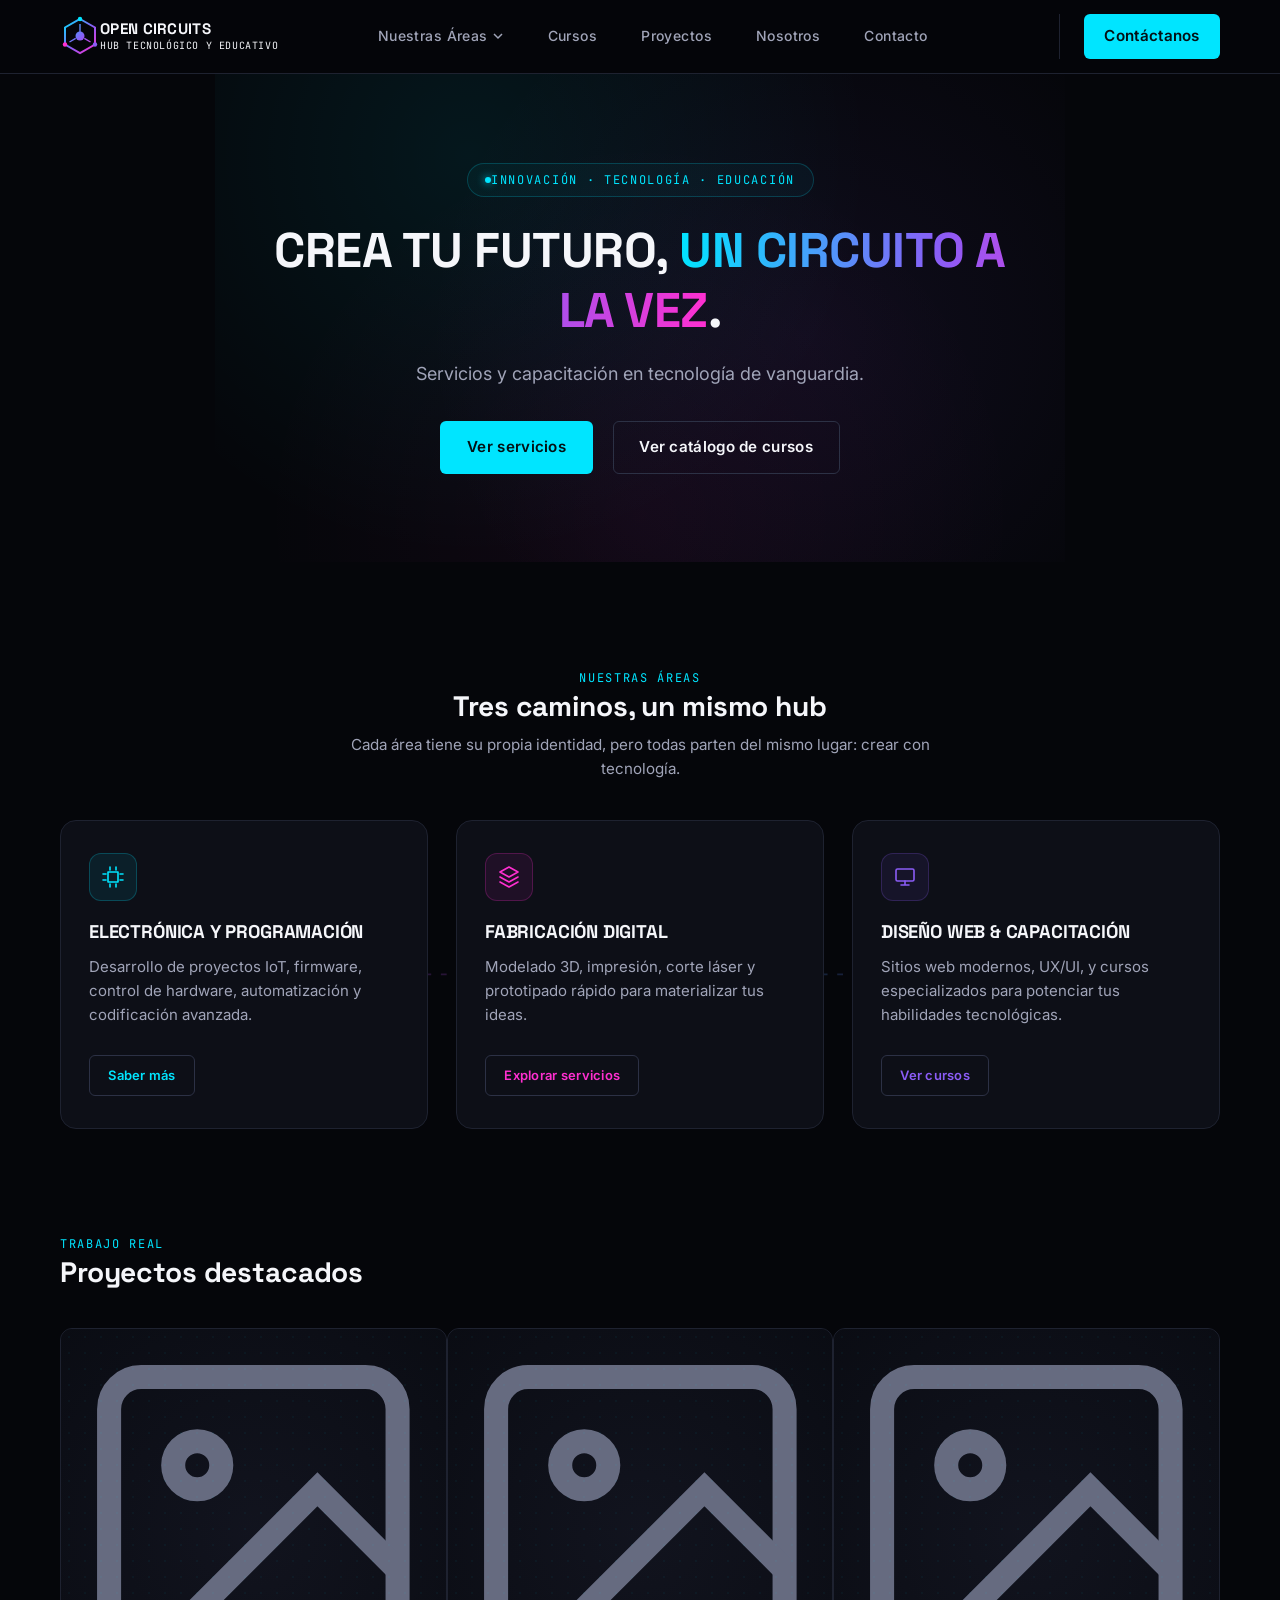
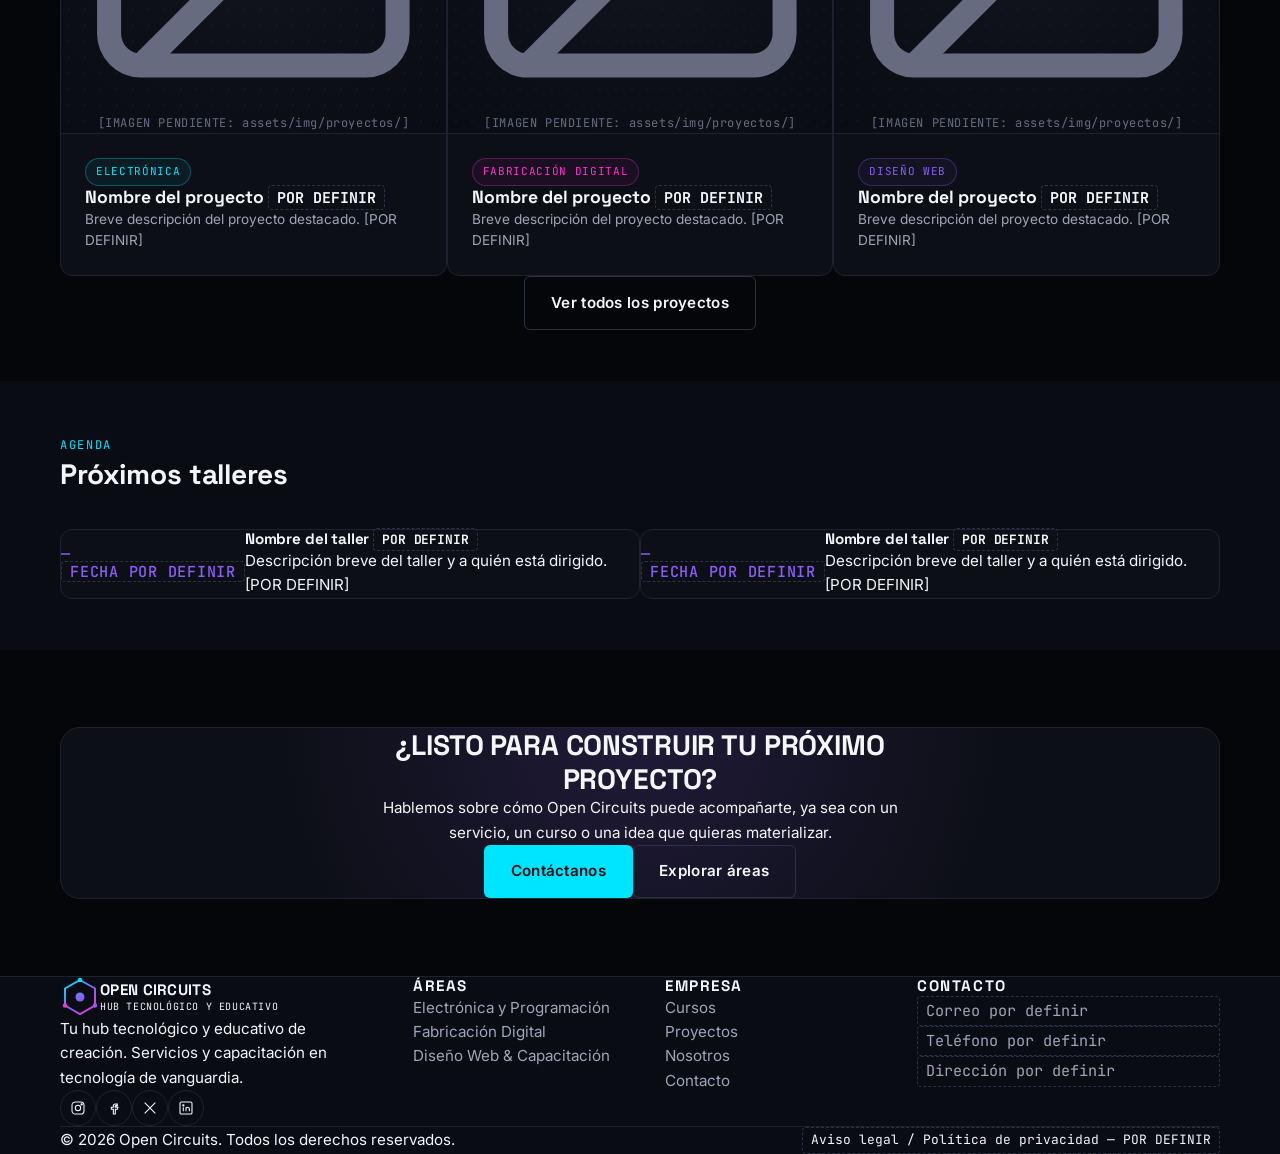
==== index.html @ 87ac29ab "Add files via upload" ====
<!DOCTYPE html>
<html lang="es">
<head>
<meta charset="UTF-8">
<meta name="viewport" content="width=device-width, initial-scale=1.0">
<title>Open Circuits — Tu hub tecnológico y educativo de creación</title>
<meta name="description" content="Open Circuits es un hub tecnológico y educativo especializado en electrónica y programación, fabricación digital, y diseño web y capacitación. Crea tu futuro, un circuito a la vez.">
<meta name="theme-color" content="#05060A">
<script>document.documentElement.classList.add('js');</script>

<!-- Open Graph -->
<meta property="og:type" content="website">
<meta property="og:title" content="Open Circuits — Tu hub tecnológico y educativo de creación">
<meta property="og:description" content="Servicios y capacitación en tecnología de vanguardia: electrónica, fabricación digital y diseño web.">
<meta property="og:image" content="[POR DEFINIR: URL de imagen social 1200x630]">
<meta property="og:locale" content="es_ES">

<link rel="icon" href="assets/img/logo/favicon.svg" type="image/svg+xml">
<link rel="canonical" href="[POR DEFINIR: URL canónica del sitio]">

<link rel="preconnect" href="https://fonts.googleapis.com">
<link rel="preconnect" href="https://fonts.gstatic.com" crossorigin>
<link href="https://fonts.googleapis.com/css2?family=Inter:wght@400;500;600;700&family=JetBrains+Mono:wght@400;500;600&family=Space+Grotesk:wght@500;600;700&display=swap" rel="stylesheet">

<link rel="stylesheet" href="assets/css/base.css">
<link rel="stylesheet" href="assets/css/layout.css">
<link rel="stylesheet" href="assets/css/components.css">
<link rel="stylesheet" href="assets/css/utilities.css">

<script type="application/ld+json">
{
  "@context": "https://schema.org",
  "@type": "EducationalOrganization",
  "name": "Open Circuits",
  "description": "Tu hub tecnológico y educativo de creación.",
  "url": "[POR DEFINIR]"
}
</script>
</head>
<body>

<a href="#main" class="skip-link">Saltar al contenido principal</a>

<!-- ============ HEADER ============ -->
<header class="site-header">
  <div class="container">
    <a href="index.html" class="brand" aria-label="Open Circuits — inicio">
      <svg class="brand-mark" viewBox="0 0 40 40" fill="none" xmlns="http://www.w3.org/2000/svg" aria-hidden="true">
        <defs>
          <linearGradient id="logo-grad" x1="4" y1="4" x2="36" y2="36" gradientUnits="userSpaceOnUse">
            <stop offset="0%" stop-color="#00E5FF"/>
            <stop offset="55%" stop-color="#8B5CF6"/>
            <stop offset="100%" stop-color="#FF2FD0"/>
          </linearGradient>
        </defs>
        <path d="M20 3 L35 11.5 V28.5 L20 37 L5 28.5 V11.5 Z" stroke="url(#logo-grad)" stroke-width="2" fill="none"/>
        <circle cx="20" cy="20" r="4.5" fill="url(#logo-grad)"/>
        <circle cx="20" cy="3" r="2.2" fill="#00E5FF"/>
        <circle cx="35" cy="28.5" r="2.2" fill="#8B5CF6"/>
        <circle cx="5" cy="28.5" r="2.2" fill="#FF2FD0"/>
        <path d="M20 8V16M24.3 22.3L30.5 26M15.7 22.3L9.5 26" stroke="url(#logo-grad)" stroke-width="1.4"/>
      </svg>
      <span class="brand-text">
        <span class="brand-name">OPEN CIRCUITS</span>
        <span class="brand-tagline">Hub tecnológico y educativo</span>
      </span>
    </a>

    <nav class="nav-primary" aria-label="Navegación principal">
      <button class="nav-toggle" aria-expanded="false" aria-controls="nav-links" aria-label="Abrir menú de navegación">
        <span></span>
      </button>

      <ul class="nav-links" id="nav-links">
        <li class="nav-item--dropdown">
          <a href="areas/index.html" class="dropdown-toggle" aria-haspopup="true" aria-expanded="false">
            Nuestras Áreas
            <svg viewBox="0 0 12 12" fill="none" aria-hidden="true"><path d="M2 4l4 4 4-4" stroke="currentColor" stroke-width="1.5"/></svg>
          </a>
          <ul class="dropdown-menu" role="menu">
            <li role="none"><a role="menuitem" href="areas/electronica-programacion.html"><span class="dropdown-dot dropdown-dot--cyan"></span>Electrónica y Programación</a></li>
            <li role="none"><a role="menuitem" href="areas/fabricacion-digital.html"><span class="dropdown-dot dropdown-dot--magenta"></span>Fabricación Digital</a></li>
            <li role="none"><a role="menuitem" href="areas/diseno-web-capacitacion.html"><span class="dropdown-dot dropdown-dot--violet"></span>Diseño Web &amp; Capacitación</a></li>
          </ul>
        </li>
        <li><a href="cursos/index.html">Cursos</a></li>
        <li><a href="proyectos/index.html">Proyectos</a></li>
        <li><a href="nosotros/index.html">Nosotros</a></li>
        <li><a href="contacto/index.html">Contacto</a></li>
      </ul>
    </nav>

    <div class="header-actions">
      <a href="contacto/index.html" class="btn btn--primary btn--sm">Contáctanos</a>
    </div>
  </div>
</header>

<main id="main">

  <!-- ============ HERO ============ -->
  <section class="hero">
    <div class="container">
      <div class="hero-inner">
        <span class="hero-eyebrow"><span class="pulse-dot"></span>Innovación · Tecnología · Educación</span>
        <h1>Crea tu futuro, <span class="accent-gradient">un circuito a la vez</span>.</h1>
        <p class="hero-sub">Servicios y capacitación en tecnología de vanguardia.</p>
        <div class="hero-actions">
          <a href="areas/index.html" class="btn btn--primary">Ver servicios</a>
          <a href="cursos/index.html" class="btn btn--outline">Ver catálogo de cursos</a>
        </div>
      </div>
    </div>
  </section>

  <!-- ============ NUESTRAS ÁREAS ============ -->
  <section class="section section--tight" id="areas" aria-labelledby="areas-heading">
    <div class="container">
      <div class="section-head text-center" style="margin-inline:auto;">
        <span class="eyebrow">Nuestras áreas</span>
        <h2 id="areas-heading">Tres caminos, un mismo hub</h2>
        <p style="margin-inline:auto;">Cada área tiene su propia identidad, pero todas parten del mismo lugar: crear con tecnología.</p>
      </div>

      <div class="areas-grid-wrap">
        <svg class="circuit-trace" viewBox="0 0 1200 260" preserveAspectRatio="none" aria-hidden="true">
          <defs>
            <linearGradient id="trace-gradient" x1="0" y1="0" x2="1" y2="0">
              <stop offset="0%" stop-color="#00E5FF"/>
              <stop offset="50%" stop-color="#8B5CF6"/>
              <stop offset="100%" stop-color="#FF2FD0"/>
            </linearGradient>
          </defs>
          <path d="M100 40 H340 V130 H540" />
          <path d="M660 130 H860 V40 H1100" />
          <circle cx="100" cy="40" r="4" fill="#00E5FF"/>
          <circle cx="600" cy="130" r="4" fill="#8B5CF6"/>
          <circle cx="1100" cy="40" r="4" fill="#FF2FD0"/>
        </svg>

        <div class="areas-grid">
          <article class="area-card area-card--cyan reveal">
            <div class="area-card-icon">
              <svg viewBox="0 0 24 24" fill="none" aria-hidden="true"><path d="M9 2v3M15 2v3M9 19v3M15 19v3M2 9h3M2 15h3M19 9h3M19 15h3M7 7h10v10H7z" stroke="currentColor" stroke-width="1.6" stroke-linecap="round" stroke-linejoin="round"/></svg>
            </div>
            <h3>Electrónica y Programación</h3>
            <p>Desarrollo de proyectos IoT, firmware, control de hardware, automatización y codificación avanzada.</p>
            <a href="areas/electronica-programacion.html" class="btn btn--outline btn--sm">Saber más</a>
          </article>

          <article class="area-card area-card--magenta reveal">
            <div class="area-card-icon">
              <svg viewBox="0 0 24 24" fill="none" aria-hidden="true"><path d="M12 2 3 7l9 5 9-5-9-5zM3 12l9 5 9-5M3 17l9 5 9-5" stroke="currentColor" stroke-width="1.6" stroke-linecap="round" stroke-linejoin="round"/></svg>
            </div>
            <h3>Fabricación Digital</h3>
            <p>Modelado 3D, impresión, corte láser y prototipado rápido para materializar tus ideas.</p>
            <a href="areas/fabricacion-digital.html" class="btn btn--outline btn--sm">Explorar servicios</a>
          </article>

          <article class="area-card area-card--violet reveal">
            <div class="area-card-icon">
              <svg viewBox="0 0 24 24" fill="none" aria-hidden="true"><rect x="3" y="4" width="18" height="12" rx="1.5" stroke="currentColor" stroke-width="1.6"/><path d="M8 20h8M12 16v4" stroke="currentColor" stroke-width="1.6" stroke-linecap="round"/></svg>
            </div>
            <h3>Diseño Web &amp; Capacitación</h3>
            <p>Sitios web modernos, UX/UI, y cursos especializados para potenciar tus habilidades tecnológicas.</p>
            <a href="areas/diseno-web-capacitacion.html" class="btn btn--outline btn--sm">Ver cursos</a>
          </article>
        </div>
      </div>
    </div>
  </section>

  <!-- ============ PROYECTOS DESTACADOS ============ -->
  <section class="section section--tight" aria-labelledby="proyectos-heading">
    <div class="container">
      <div class="section-head">
        <span class="eyebrow">Trabajo real</span>
        <h2 id="proyectos-heading">Proyectos destacados</h2>
      </div>

      <div class="content-grid">
        <article class="media-card reveal">
          <div class="media-card-thumb">
            <svg class="media-card-thumb-icon" viewBox="0 0 24 24" fill="none" stroke="currentColor" stroke-width="1.5"><rect x="3" y="3" width="18" height="18" rx="2"/><circle cx="8.5" cy="8.5" r="1.5"/><path d="M21 15l-5-5L5 21"/></svg>
            <span>[IMAGEN PENDIENTE: assets/img/proyectos/]</span>
          </div>
          <div class="media-card-body">
            <div class="media-card-meta"><span class="badge badge--cyan">Electrónica</span></div>
            <h3>Nombre del proyecto <span class="placeholder">POR DEFINIR</span></h3>
            <p>Breve descripción del proyecto destacado. [POR DEFINIR]</p>
          </div>
        </article>

        <article class="media-card reveal">
          <div class="media-card-thumb">
            <svg class="media-card-thumb-icon" viewBox="0 0 24 24" fill="none" stroke="currentColor" stroke-width="1.5"><rect x="3" y="3" width="18" height="18" rx="2"/><circle cx="8.5" cy="8.5" r="1.5"/><path d="M21 15l-5-5L5 21"/></svg>
            <span>[IMAGEN PENDIENTE: assets/img/proyectos/]</span>
          </div>
          <div class="media-card-body">
            <div class="media-card-meta"><span class="badge badge--magenta">Fabricación digital</span></div>
            <h3>Nombre del proyecto <span class="placeholder">POR DEFINIR</span></h3>
            <p>Breve descripción del proyecto destacado. [POR DEFINIR]</p>
          </div>
        </article>

        <article class="media-card reveal">
          <div class="media-card-thumb">
            <svg class="media-card-thumb-icon" viewBox="0 0 24 24" fill="none" stroke="currentColor" stroke-width="1.5"><rect x="3" y="3" width="18" height="18" rx="2"/><circle cx="8.5" cy="8.5" r="1.5"/><path d="M21 15l-5-5L5 21"/></svg>
            <span>[IMAGEN PENDIENTE: assets/img/proyectos/]</span>
          </div>
          <div class="media-card-body">
            <div class="media-card-meta"><span class="badge badge--violet">Diseño web</span></div>
            <h3>Nombre del proyecto <span class="placeholder">POR DEFINIR</span></h3>
            <p>Breve descripción del proyecto destacado. [POR DEFINIR]</p>
          </div>
        </article>
      </div>

      <div class="text-center" style="margin-top: var(--space-10);">
        <a href="proyectos/index.html" class="btn btn--outline">Ver todos los proyectos</a>
      </div>
    </div>
  </section>

  <!-- ============ PRÓXIMOS TALLERES ============ -->
  <section class="section section--tight" style="background: var(--bg-surface-alt);" aria-labelledby="talleres-heading">
    <div class="container">
      <div class="section-head">
        <span class="eyebrow">Agenda</span>
        <h2 id="talleres-heading">Próximos talleres</h2>
      </div>

      <div class="content-grid--2col content-grid">
        <div class="workshop-card reveal">
          <div class="workshop-date">— <span class="placeholder">Fecha POR DEFINIR</span></div>
          <div class="workshop-info">
            <h3>Nombre del taller <span class="placeholder">POR DEFINIR</span></h3>
            <p>Descripción breve del taller y a quién está dirigido. [POR DEFINIR]</p>
          </div>
        </div>

        <div class="workshop-card reveal">
          <div class="workshop-date">— <span class="placeholder">Fecha POR DEFINIR</span></div>
          <div class="workshop-info">
            <h3>Nombre del taller <span class="placeholder">POR DEFINIR</span></h3>
            <p>Descripción breve del taller y a quién está dirigido. [POR DEFINIR]</p>
          </div>
        </div>
      </div>
    </div>
  </section>

  <!-- ============ CTA FINAL ============ -->
  <section class="section">
    <div class="container">
      <div class="cta-band reveal">
        <div class="cta-band-content">
          <h2>¿Listo para construir tu próximo proyecto?</h2>
          <p>Hablemos sobre cómo Open Circuits puede acompañarte, ya sea con un servicio, un curso o una idea que quieras materializar.</p>
          <div class="cta-actions">
            <a href="contacto/index.html" class="btn btn--primary">Contáctanos</a>
            <a href="areas/index.html" class="btn btn--outline">Explorar áreas</a>
          </div>
        </div>
      </div>
    </div>
  </section>

</main>

<!-- ============ FOOTER ============ -->
<footer class="site-footer">
  <div class="container">
    <div class="footer-grid">
      <div class="footer-brand">
        <a href="index.html" class="brand" aria-label="Open Circuits — inicio">
          <svg class="brand-mark" viewBox="0 0 40 40" fill="none" xmlns="http://www.w3.org/2000/svg" aria-hidden="true">
            <defs>
              <linearGradient id="logo-grad-footer" x1="4" y1="4" x2="36" y2="36" gradientUnits="userSpaceOnUse">
                <stop offset="0%" stop-color="#00E5FF"/>
                <stop offset="55%" stop-color="#8B5CF6"/>
                <stop offset="100%" stop-color="#FF2FD0"/>
              </linearGradient>
            </defs>
            <path d="M20 3 L35 11.5 V28.5 L20 37 L5 28.5 V11.5 Z" stroke="url(#logo-grad-footer)" stroke-width="2" fill="none"/>
            <circle cx="20" cy="20" r="4.5" fill="url(#logo-grad-footer)"/>
            <circle cx="20" cy="3" r="2.2" fill="#00E5FF"/>
            <circle cx="35" cy="28.5" r="2.2" fill="#8B5CF6"/>
            <circle cx="5" cy="28.5" r="2.2" fill="#FF2FD0"/>
          </svg>
          <span class="brand-text">
            <span class="brand-name">OPEN CIRCUITS</span>
            <span class="brand-tagline">Hub tecnológico y educativo</span>
          </span>
        </a>
        <p>Tu hub tecnológico y educativo de creación. Servicios y capacitación en tecnología de vanguardia.</p>
        <div class="footer-social">
          <a href="[POR DEFINIR]" class="social-link" aria-label="Instagram"><svg viewBox="0 0 24 24" fill="none" stroke="currentColor" stroke-width="1.6"><rect x="3" y="3" width="18" height="18" rx="5"/><circle cx="12" cy="12" r="4"/><circle cx="17.5" cy="6.5" r="1"/></svg></a>
          <a href="[POR DEFINIR]" class="social-link" aria-label="Facebook"><svg viewBox="0 0 24 24" fill="none" stroke="currentColor" stroke-width="1.6"><path d="M14 9h3V6h-3c-1.7 0-3 1.3-3 3v2H8v3h3v7h3v-7h3l1-3h-4v-1.5c0-.6.4-1.5 1-1.5z"/></svg></a>
          <a href="[POR DEFINIR]" class="social-link" aria-label="X (Twitter)"><svg viewBox="0 0 24 24" fill="none" stroke="currentColor" stroke-width="1.6"><path d="M4 4l16 16M20 4L4 20"/></svg></a>
          <a href="[POR DEFINIR]" class="social-link" aria-label="LinkedIn"><svg viewBox="0 0 24 24" fill="none" stroke="currentColor" stroke-width="1.6"><rect x="3" y="3" width="18" height="18" rx="2"/><circle cx="8" cy="8" r="1"/><path d="M8 11v6M12 11v6M12 13.5c0-1.5 1-2.5 2.5-2.5S17 12 17 13.5V17"/></svg></a>
        </div>
      </div>

      <div class="footer-col">
        <h4>Áreas</h4>
        <ul>
          <li><a href="areas/electronica-programacion.html">Electrónica y Programación</a></li>
          <li><a href="areas/fabricacion-digital.html">Fabricación Digital</a></li>
          <li><a href="areas/diseno-web-capacitacion.html">Diseño Web &amp; Capacitación</a></li>
        </ul>
      </div>

      <div class="footer-col">
        <h4>Empresa</h4>
        <ul>
          <li><a href="cursos/index.html">Cursos</a></li>
          <li><a href="proyectos/index.html">Proyectos</a></li>
          <li><a href="nosotros/index.html">Nosotros</a></li>
          <li><a href="contacto/index.html">Contacto</a></li>
        </ul>
      </div>

      <div class="footer-col">
        <h4>Contacto</h4>
        <ul>
          <li><p class="placeholder">Correo por definir</p></li>
          <li><p class="placeholder">Teléfono por definir</p></li>
          <li><p class="placeholder">Dirección por definir</p></li>
        </ul>
      </div>
    </div>

    <div class="footer-bottom">
      <p>&copy; 2026 Open Circuits. Todos los derechos reservados.</p>
      <p class="placeholder">Aviso legal / Política de privacidad — POR DEFINIR</p>
    </div>
  </div>
</footer>

<script src="assets/js/nav.js"></script>
<script src="assets/js/main.js"></script>
</body>
</html>
---- assets/css/base.css ----
/* =========================================================
   OPEN CIRCUITS — base.css
   Reset, design tokens, typography foundations
   ========================================================= */

:root {
  /* --- Color tokens --- */
  --bg-base: #05060A;
  --bg-surface: #0D0F17;
  --bg-surface-alt: #0A0C13;
  --bg-surface-raised: #12141F;

  --accent-cyan: #00E5FF;
  --accent-cyan-dim: #00A8BF;
  --accent-magenta: #FF2FD0;
  --accent-magenta-dim: #C0219E;
  --accent-violet: #8B5CF6;
  --accent-violet-dim: #6941C6;

  --text-primary: #F5F6FA;
  --text-secondary: #A0A4B8;
  --text-tertiary: #666B80;

  --border-subtle: #1E2230;
  --border-strong: #2C3145;

  /* --- Typography tokens --- */
  --font-display: "Space Grotesk", "Arial Narrow", sans-serif;
  --font-body: "Inter", -apple-system, BlinkMacSystemFont, sans-serif;
  --font-mono: "JetBrains Mono", "Courier New", monospace;

  --fs-h1: clamp(2.2rem, 3.8vw, 3.25rem);
  --fs-h2: clamp(1.5rem, 2.2vw, 2.1rem);
  --fs-h3: clamp(1.15rem, 1.2vw, 1.3rem);
  --fs-body-lg: clamp(1rem, 0.5vw + 0.85rem, 1.125rem);
  --fs-body: 0.95rem;
  --fs-small: 0.85rem;
  --fs-eyebrow: 0.75rem;

  /* --- Spacing scale --- */
  --space-3xs: 0.25rem;
  --space-2xs: 0.5rem;
  --space-xs: 0.75rem;
  --space-sm: 1rem;
  --space-md: 1.5rem;
  --space-lg: 2.25rem;
  --space-xl: 3.5rem;
  --space-2xl: 5rem;
  --space-3xl: 7.5rem;

  /* --- Layout --- */
  --container-max: 1160px;
  --container-pad: clamp(1.25rem, 4vw, 3rem);
  --radius-sm: 6px;
  --radius-md: 12px;
  --radius-lg: 20px;

  /* --- Motion --- */
  --ease-out: cubic-bezier(0.16, 1, 0.3, 1);
  --dur-fast: 150ms;
  --dur-base: 300ms;
  --dur-slow: 600ms;
}

/* --- Reset --- */
*, *::before, *::after { box-sizing: border-box; }

html {
  scroll-behavior: smooth;
  -webkit-text-size-adjust: 100%;
}

@media (prefers-reduced-motion: reduce) {
  html { scroll-behavior: auto; }
  *, *::before, *::after {
    animation-duration: 0.01ms !important;
    animation-iteration-count: 1 !important;
    transition-duration: 0.01ms !important;
    scroll-behavior: auto !important;
  }
}

body {
  margin: 0;
  background: var(--bg-base);
  color: var(--text-primary);
  font-family: var(--font-body);
  font-size: var(--fs-body);
  line-height: 1.6;
  -webkit-font-smoothing: antialiased;
  overflow-x: hidden;
}

img, svg, video { display: block; max-width: 100%; }

a {
  color: inherit;
  text-decoration: none;
}

ul, ol { list-style: none; margin: 0; padding: 0; }

h1, h2, h3, h4 { margin: 0; font-family: var(--font-display); font-weight: 700; line-height: 1.22; letter-spacing: -0.01em; }
p { margin: 0; }

button, input, textarea, select {
  font: inherit;
  color: inherit;
}

button { cursor: pointer; }

/* --- Focus visibility (accessibility) --- */
:focus-visible {
  outline: 2px solid var(--accent-cyan);
  outline-offset: 3px;
  border-radius: 2px;
}

/* --- Typography helpers --- */
h1, .h1 { font-size: var(--fs-h1); letter-spacing: -0.01em; }
h2, .h2 { font-size: var(--fs-h2); letter-spacing: -0.005em; }
h3, .h3 { font-size: var(--fs-h3); }

.text-lg { font-size: var(--fs-body-lg); }
.text-secondary { color: var(--text-secondary); }
.text-tertiary { color: var(--text-tertiary); }

.eyebrow {
  display: inline-flex;
  align-items: center;
  gap: var(--space-2xs);
  font-family: var(--font-mono);
  font-size: var(--fs-eyebrow);
  letter-spacing: 0.14em;
  text-transform: uppercase;
  color: var(--text-secondary);
}

.eyebrow::before {
  content: "";
  width: 6px;
  height: 6px;
  border-radius: 50%;
  background: var(--dot-color, var(--accent-cyan));
  box-shadow: 0 0 8px var(--dot-color, var(--accent-cyan));
}

.gradient-text {
  background: linear-gradient(90deg, var(--accent-cyan), var(--accent-magenta) 55%, var(--accent-violet));
  -webkit-background-clip: text;
  background-clip: text;
  color: transparent;
}

.placeholder-tag {
  display: inline-block;
  font-family: var(--font-mono);
  font-size: 0.7rem;
  letter-spacing: 0.06em;
  color: #FFC857;
  background: rgba(255, 200, 87, 0.1);
  border: 1px dashed rgba(255, 200, 87, 0.5);
  border-radius: 4px;
  padding: 0.1rem 0.4rem;
  text-transform: uppercase;
}

.sr-only {
  position: absolute;
  width: 1px; height: 1px;
  padding: 0; margin: -1px;
  overflow: hidden;
  clip: rect(0,0,0,0);
  white-space: nowrap;
  border: 0;
}

.skip-link {
  position: absolute;
  top: -48px;
  left: var(--space-sm);
  background: var(--accent-cyan);
  color: #05060A;
  padding: var(--space-2xs) var(--space-sm);
  border-radius: var(--radius-sm);
  font-weight: 600;
  z-index: 1000;
  transition: top var(--dur-fast) var(--ease-out);
}
.skip-link:focus { top: var(--space-sm); }
---- assets/css/layout.css ----
/* =========================================================
   OPEN CIRCUITS — layout.css
   Contenedores, header, footer, estructura de secciones
   ========================================================= */

.container {
  width: 100%;
  max-width: var(--container-max);
  margin-inline: auto;
  padding-inline: var(--space-6);
}

.section {
  padding-block: clamp(3.5rem, 6vw, 5rem);
}

.section--tight {
  padding-block: clamp(2.5rem, 4vw, 3.75rem);
}

.section-head {
  max-width: 600px;
  margin-bottom: clamp(1.75rem, 3vw, 2.5rem);
}

.eyebrow {
  display: inline-block;
  font-family: var(--font-mono);
  font-size: var(--fs-eyebrow);
  letter-spacing: 0.14em;
  text-transform: uppercase;
  color: var(--accent-cyan);
  margin-bottom: var(--space-2);
}

.section-head h2 {
  font-size: var(--fs-h2);
  margin-bottom: 0.6rem;
}

.section-head p {
  font-size: var(--fs-body);
  color: var(--text-secondary);
  line-height: 1.6;
}

/* ---------- Skip link (accesibilidad) ---------- */
.skip-link {
  position: absolute;
  top: -100%;
  left: var(--space-4);
  background: var(--accent-cyan);
  color: var(--bg-base);
  padding: var(--space-2) var(--space-4);
  border-radius: var(--radius-sm);
  font-weight: 600;
  z-index: 1000;
  transition: top var(--dur-fast) var(--ease);
}

.skip-link:focus {
  top: var(--space-4);
}

/* ---------- Header ---------- */
.site-header {
  position: sticky;
  top: 0;
  z-index: 100;
  background: rgba(5, 6, 10, 0.88);
  backdrop-filter: blur(16px);
  -webkit-backdrop-filter: blur(16px);
  border-bottom: 1px solid var(--border-subtle);
  padding-block: 0.85rem;
}

.site-header .container {
  display: flex;
  align-items: center;
  justify-content: space-between;
}

.nav-primary {
  display: flex;
  align-items: center;
}

.nav-links {
  display: flex;
  align-items: center;
  gap: 2.25rem;
}

.nav-links a {
  font-size: 0.875rem;
  font-weight: 500;
  color: var(--text-secondary);
  letter-spacing: 0.03em;
  padding: 0.4rem 0.25rem;
  position: relative;
  transition: color var(--dur-fast) var(--ease-out);
  white-space: nowrap;
}

.nav-links a:hover,
.nav-links a[aria-current="page"] {
  color: var(--text-primary);
}

.nav-links a[aria-current="page"]::after {
  content: '';
  position: absolute;
  left: 0;
  right: 0;
  bottom: -2px;
  height: 2px;
  background: var(--accent-cyan);
  border-radius: 2px;
}

.nav-item--dropdown {
  position: relative;
}

.dropdown-toggle {
  display: inline-flex;
  align-items: center;
  gap: 4px;
}

.dropdown-toggle svg {
  width: 12px;
  height: 12px;
  transition: transform var(--dur-fast) var(--ease);
}

.nav-item--dropdown:hover .dropdown-toggle svg,
.nav-item--dropdown:focus-within .dropdown-toggle svg {
  transform: rotate(180deg);
}

.dropdown-menu {
  position: absolute;
  top: calc(100% + var(--space-4));
  left: 50%;
  transform: translateX(-50%) translateY(-6px);
  min-width: 280px;
  background: var(--bg-elevated);
  border: 1px solid var(--border-subtle);
  border-radius: var(--radius-md);
  padding: var(--space-2);
  opacity: 0;
  visibility: hidden;
  transition: opacity var(--dur-base) var(--ease), transform var(--dur-base) var(--ease), visibility var(--dur-base);
  box-shadow: 0 20px 40px rgba(0,0,0,0.5);
}

.nav-item--dropdown:hover .dropdown-menu,
.nav-item--dropdown:focus-within .dropdown-menu {
  opacity: 1;
  visibility: visible;
  transform: translateX(-50%) translateY(0);
}

.dropdown-menu a {
  display: flex;
  align-items: center;
  gap: var(--space-3);
  padding: var(--space-3);
  border-radius: var(--radius-sm);
  color: var(--text-secondary);
}

.dropdown-menu a:hover {
  background: var(--bg-surface);
  color: var(--text-primary);
}

.dropdown-dot {
  width: 8px;
  height: 8px;
  border-radius: 50%;
  flex-shrink: 0;
}

.dropdown-dot--cyan { background: var(--accent-cyan); box-shadow: 0 0 8px var(--accent-cyan); }
.dropdown-dot--magenta { background: var(--accent-magenta); box-shadow: 0 0 8px var(--accent-magenta); }
.dropdown-dot--violet { background: var(--accent-violet); box-shadow: 0 0 8px var(--accent-violet); }

.header-actions {
  display: flex;
  align-items: center;
  margin-left: 2rem;
  padding-left: 1.5rem;
  border-left: 1px solid var(--border-subtle);
}

/* ---------- Menú móvil ---------- */
.nav-toggle {
  display: none;
  width: 40px;
  height: 40px;
  align-items: center;
  justify-content: center;
  border: 1px solid var(--border-subtle);
  border-radius: var(--radius-sm);
}

.nav-toggle span {
  position: relative;
  width: 18px;
  height: 2px;
  background: var(--text-primary);
  display: block;
  transition: transform var(--dur-fast) var(--ease), opacity var(--dur-fast) var(--ease);
}

.nav-toggle span::before,
.nav-toggle span::after {
  content: '';
  position: absolute;
  left: 0;
  width: 18px;
  height: 2px;
  background: var(--text-primary);
  transition: transform var(--dur-fast) var(--ease), top var(--dur-fast) var(--ease);
}

.nav-toggle span::before { top: -6px; }
.nav-toggle span::after { top: 6px; }

.nav-toggle[aria-expanded="true"] span {
  background: transparent;
}
.nav-toggle[aria-expanded="true"] span::before {
  top: 0;
  transform: rotate(45deg);
}
.nav-toggle[aria-expanded="true"] span::after {
  top: 0;
  transform: rotate(-45deg);
}

/* ---------- Footer ---------- */
.site-footer {
  background: var(--bg-surface-alt);
  border-top: 1px solid var(--border-subtle);
  padding-block: var(--space-16) var(--space-8);
}

.footer-grid {
  display: grid;
  grid-template-columns: 1.4fr 1fr 1fr 1.2fr;
  gap: var(--space-8);
  padding-bottom: var(--space-12);
  border-bottom: 1px solid var(--border-subtle);
}

.footer-brand p {
  margin-top: var(--space-3);
  font-size: var(--fs-sm);
  max-width: 30ch;
}

.footer-col h4 {
  font-size: var(--fs-sm);
  text-transform: uppercase;
  letter-spacing: 0.1em;
  color: var(--text-primary);
  margin-bottom: var(--space-4);
}

.footer-col ul {
  display: flex;
  flex-direction: column;
  gap: var(--space-2);
}

.footer-col a,
.footer-col p {
  font-size: var(--fs-sm);
  color: var(--text-secondary);
}

.footer-col a:hover {
  color: var(--accent-cyan);
}

.footer-social {
  display: flex;
  gap: var(--space-3);
  margin-top: var(--space-4);
}

.social-link {
  width: 36px;
  height: 36px;
  display: flex;
  align-items: center;
  justify-content: center;
  border: 1px solid var(--border-subtle);
  border-radius: 50%;
  transition: border-color var(--dur-fast) var(--ease), color var(--dur-fast) var(--ease);
}

.social-link:hover {
  border-color: var(--accent-cyan);
  color: var(--accent-cyan);
}

.social-link svg {
  width: 16px;
  height: 16px;
}

.footer-bottom {
  display: flex;
  justify-content: space-between;
  align-items: center;
  padding-top: var(--space-6);
  font-size: var(--fs-xs);
  color: var(--text-muted);
  flex-wrap: wrap;
  gap: var(--space-3);
}

/* ---------- Responsive ---------- */
@media (max-width: 960px) {
  .nav-links {
    position: fixed;
    inset: 0 0 0 auto;
    top: 0;
    height: 100vh;
    width: min(320px, 85vw);
    background: var(--bg-elevated);
    border-left: 1px solid var(--border-subtle);
    flex-direction: column;
    align-items: flex-start;
    padding: 96px var(--space-6) var(--space-6);
    gap: var(--space-2);
    transform: translateX(100%);
    transition: transform var(--dur-base) var(--ease);
    overflow-y: auto;
  }

  .nav-links[data-open="true"] {
    transform: translateX(0);
  }

  .nav-links a {
    width: 100%;
    padding: var(--space-3) 0;
    font-size: var(--fs-lg);
  }

  .nav-item--dropdown {
    width: 100%;
  }

  .dropdown-menu {
    position: static;
    transform: none;
    opacity: 1;
    visibility: visible;
    display: none;
    width: 100%;
    min-width: 0;
    border: none;
    background: transparent;
    padding: 0 0 0 var(--space-4);
    box-shadow: none;
  }

  .nav-item--dropdown[data-mobile-open="true"] .dropdown-menu {
    display: block;
  }

  .nav-toggle {
    display: inline-flex;
  }

  .header-actions .btn {
    display: none;
  }

  .footer-grid {
    grid-template-columns: 1fr 1fr;
  }
}

@media (max-width: 600px) {
  .container {
    padding-inline: var(--space-4);
  }

  .footer-grid {
    grid-template-columns: 1fr;
  }

  .section {
    padding-block: var(--space-16);
  }
}
---- assets/css/components.css ----
/* =========================================================
   OPEN CIRCUITS — components.css
   Botones, tarjetas, hero, badges, formularios, CTA
   ========================================================= */

/* ---------- Logo ---------- */
.brand {
  display: flex;
  align-items: center;
  gap: var(--space-3);
}

.brand-mark {
  width: 40px;
  height: 40px;
  flex-shrink: 0;
}

.brand-text {
  display: flex;
  flex-direction: column;
  line-height: 1.1;
}

.brand-name {
  font-family: var(--font-display);
  font-weight: 700;
  font-size: var(--fs-lg);
  letter-spacing: 0.02em;
}

.brand-tagline {
  font-family: var(--font-mono);
  font-size: 0.625rem;
  letter-spacing: 0.06em;
  color: var(--text-muted);
  text-transform: uppercase;
  margin-top: 2px;
}

/* ---------- Botones ---------- */
.btn {
  display: inline-flex;
  align-items: center;
  justify-content: center;
  gap: var(--space-2);
  font-family: var(--font-body);
  font-weight: 600;
  font-size: var(--fs-sm);
  letter-spacing: 0.02em;
  padding: 0.85rem 1.6rem;
  border-radius: var(--radius-sm);
  border: 1px solid transparent;
  transition: transform var(--dur-fast) var(--ease), box-shadow var(--dur-fast) var(--ease), background var(--dur-fast) var(--ease), border-color var(--dur-fast) var(--ease), color var(--dur-fast) var(--ease);
  white-space: nowrap;
}

.btn:hover {
  transform: translateY(-1px);
}

.btn:active {
  transform: translateY(0);
}

.btn--primary {
  background: var(--accent-cyan);
  color: #041014;
}

.btn--primary:hover {
  box-shadow: 0 0 0 1px var(--accent-cyan), 0 0 24px rgba(0, 229, 255, 0.45);
}

.btn--outline {
  background: transparent;
  border-color: var(--border-strong);
  color: var(--text-primary);
}

.btn--outline:hover {
  border-color: var(--accent-cyan);
  box-shadow: 0 0 16px rgba(0, 229, 255, 0.2);
}

.btn--ghost {
  background: transparent;
  color: var(--text-secondary);
  padding-inline: var(--space-2);
}

.btn--ghost:hover {
  color: var(--text-primary);
}

.btn--sm {
  padding: 0.6rem 1.2rem;
  font-size: var(--fs-xs);
}

.btn--block {
  width: 100%;
}

/* Variantes de botón por área */
.btn--area-cyan:hover { border-color: var(--accent-cyan); box-shadow: 0 0 16px rgba(0, 229, 255, 0.25); }
.btn--area-magenta:hover { border-color: var(--accent-magenta); box-shadow: 0 0 16px rgba(255, 47, 208, 0.25); }
.btn--area-violet:hover { border-color: var(--accent-violet); box-shadow: 0 0 16px rgba(139, 92, 246, 0.25); }

/* ---------- Hero ---------- */
.hero {
  position: relative;
  padding-top: clamp(4rem, 7vw, 6rem);
  padding-bottom: clamp(4rem, 7vw, 5.5rem);
  margin-bottom: clamp(2rem, 4vw, 3.5rem);
  overflow: hidden;
}

.hero::before {
  content: '';
  position: absolute;
  top: -20%;
  left: 50%;
  transform: translateX(-50%);
  width: 850px;
  height: 600px;
  background:
    radial-gradient(circle at 30% 30%, rgba(0, 229, 255, 0.08), transparent 55%),
    radial-gradient(circle at 70% 60%, rgba(139, 92, 246, 0.08), transparent 55%),
    radial-gradient(circle at 50% 90%, rgba(255, 47, 208, 0.05), transparent 55%);
  pointer-events: none;
  z-index: 0;
}

.hero .container {
  position: relative;
  z-index: 1;
}

.hero-inner {
  max-width: 740px;
  margin-inline: auto;
  text-align: center;
}

.hero-eyebrow {
  display: inline-flex;
  align-items: center;
  gap: var(--space-2);
  font-family: var(--font-mono);
  font-size: var(--fs-eyebrow);
  letter-spacing: 0.14em;
  text-transform: uppercase;
  color: var(--accent-cyan);
  border: 1px solid rgba(0, 229, 255, 0.2);
  border-radius: 999px;
  padding: 0.4rem 1.1rem;
  margin-bottom: 1.5rem;
  background: rgba(0, 229, 255, 0.04);
}

.hero-eyebrow .pulse-dot {
  width: 6px;
  height: 6px;
  border-radius: 50%;
  background: var(--accent-cyan);
  box-shadow: 0 0 8px var(--accent-cyan);
  animation: pulse-glow 2s var(--ease-out) infinite;
}

@keyframes pulse-glow {
  0%, 100% { opacity: 1; transform: scale(1); }
  50% { opacity: 0.4; transform: scale(0.85); }
}

.hero h1 {
  font-size: var(--fs-h1);
  text-transform: uppercase;
  margin-bottom: 1.25rem;
  line-height: 1.22;
}

.hero h1 .accent-gradient {
  background: linear-gradient(90deg, var(--accent-cyan), var(--accent-violet) 55%, var(--accent-magenta));
  -webkit-background-clip: text;
  background-clip: text;
  color: transparent;
}

.hero-sub {
  font-size: var(--fs-body-lg);
  color: var(--text-secondary);
  max-width: 520px;
  margin-inline: auto;
  margin-bottom: 2rem;
  line-height: 1.6;
}

.hero-actions {
  display: flex;
  gap: 1.25rem;
  justify-content: center;
  align-items: center;
  flex-wrap: wrap;
}

/* ---------- Hero interior (páginas internas) ---------- */
.page-hero {
  position: relative;
  padding-block: var(--space-16) var(--space-12);
  border-bottom: 1px solid var(--border-subtle);
  overflow: hidden;
}

.page-hero::before {
  content: '';
  position: absolute;
  top: -40%;
  left: 10%;
  width: 500px;
  height: 500px;
  background: radial-gradient(circle, var(--glow-color, rgba(0,229,255,0.1)), transparent 60%);
  pointer-events: none;
}

.page-hero .container {
  position: relative;
  z-index: 1;
}

.breadcrumb {
  display: flex;
  align-items: center;
  gap: var(--space-2);
  font-size: var(--fs-xs);
  font-family: var(--font-mono);
  color: var(--text-muted);
  margin-bottom: var(--space-6);
  text-transform: uppercase;
  letter-spacing: 0.05em;
}

.breadcrumb a:hover { color: var(--accent-cyan); }

.page-hero h1 {
  font-size: var(--fs-4xl);
  text-transform: uppercase;
  max-width: 20ch;
}

.page-hero .hero-sub {
  margin-inline: 0;
  text-align: left;
  margin-bottom: 0;
}

/* ---------- Grid de áreas (signature: trazo de circuito) ---------- */
.areas-grid-wrap {
  position: relative;
}

.circuit-trace {
  position: absolute;
  inset: 0;
  width: 100%;
  height: 100%;
  z-index: 0;
  pointer-events: none;
  opacity: 0.2;
}

.circuit-trace path {
  fill: none;
  stroke: url(#trace-gradient);
  stroke-width: 1.5;
  stroke-dasharray: 6 10;
}

.circuit-trace circle {
  filter: drop-shadow(0 0 4px currentColor);
}

@media (max-width: 900px) {
  .circuit-trace { display: none; }
}

.areas-grid {
  position: relative;
  z-index: 1;
  display: grid;
  grid-template-columns: repeat(3, 1fr);
  gap: 1.75rem;
}

/* ---------- Card de área ---------- */
.area-card {
  position: relative;
  background: var(--bg-surface);
  border: 1px solid var(--border-subtle);
  border-radius: 16px;
  padding: 2rem 1.75rem 2rem;
  display: flex;
  flex-direction: column;
  height: 100%;
  transition: border-color var(--dur-base) var(--ease-out), box-shadow var(--dur-base) var(--ease-out), transform var(--dur-base) var(--ease-out);
}

.area-card:hover,
.area-card:focus-within {
  transform: translateY(-4px);
}

.area-card--cyan { --area-color: var(--accent-cyan); --area-color-rgb: 0, 229, 255; }
.area-card--magenta { --area-color: var(--accent-magenta); --area-color-rgb: 255, 47, 208; }
.area-card--violet { --area-color: var(--accent-violet); --area-color-rgb: 139, 92, 246; }

.area-card:hover,
.area-card:focus-within {
  border-color: var(--area-color);
  box-shadow: 0 0 0 1px var(--area-color), 0 16px 36px -16px rgba(var(--area-color-rgb), 0.3);
}

.area-card-icon {
  width: 48px;
  height: 48px;
  display: flex;
  align-items: center;
  justify-content: center;
  border-radius: 12px;
  background: rgba(var(--area-color-rgb), 0.08);
  color: var(--area-color);
  margin-bottom: 1.25rem;
  border: 1px solid rgba(var(--area-color-rgb), 0.22);
}

.area-card-icon svg {
  width: 24px;
  height: 24px;
}

.area-card h3 {
  text-transform: uppercase;
  margin-bottom: 0.75rem;
  font-size: 1.15rem;
  letter-spacing: -0.01em;
  font-weight: 700;
}

.area-card p {
  font-size: 0.9375rem;
  color: var(--text-secondary);
  margin-bottom: 1.75rem;
  flex: 1;
  line-height: 1.6;
}

.area-card .btn {
  margin-top: auto;
  align-self: flex-start;
  color: var(--area-color);
  border-color: var(--border-strong);
  padding: 0.55rem 1.15rem;
  font-size: 0.8125rem;
}

.area-card .btn:hover {
  border-color: var(--area-color);
  background: rgba(var(--area-color-rgb), 0.08);
}

/* ---------- Badges ---------- */
.badge {
  display: inline-flex;
  align-items: center;
  gap: var(--space-1);
  font-family: var(--font-mono);
  font-size: 0.6875rem;
  text-transform: uppercase;
  letter-spacing: 0.06em;
  padding: 4px 10px;
  border-radius: 999px;
  border: 1px solid var(--border-strong);
  color: var(--text-secondary);
}

.badge--cyan { color: var(--accent-cyan); border-color: rgba(0,229,255,0.3); background: rgba(0,229,255,0.06); }
.badge--magenta { color: var(--accent-magenta); border-color: rgba(255,47,208,0.3); background: rgba(255,47,208,0.06); }
.badge--violet { color: var(--accent-violet); border-color: rgba(139,92,246,0.3); background: rgba(139,92,246,0.06); }
.badge--neutral { color: var(--text-muted); }

/* ---------- Card genérica (cursos / proyectos / talleres) ---------- */
.content-grid {
  display: grid;
  grid-template-columns: repeat(3, 1fr);
  gap: var(--space-6);
}

.content-grid--2col {
  grid-template-columns: repeat(2, 1fr);
}

.media-card {
  background: var(--bg-surface);
  border: 1px solid var(--border-subtle);
  border-radius: var(--radius-md);
  overflow: hidden;
  transition: border-color var(--dur-base) var(--ease-out), box-shadow var(--dur-base) var(--ease-out), transform var(--dur-base) var(--ease-out);
  display: flex;
  flex-direction: column;
}

.media-card:hover {
  transform: translateY(-4px);
  border-color: var(--border-strong);
  box-shadow: 0 12px 32px rgba(0, 0, 0, 0.4);
}

.media-card-thumb {
  position: relative;
  aspect-ratio: 16 / 10;
  background: radial-gradient(circle at 50% 50%, rgba(18, 20, 31, 0.9), rgba(10, 12, 19, 0.95));
  display: flex;
  flex-direction: column;
  align-items: center;
  justify-content: center;
  gap: var(--space-2);
  color: var(--text-tertiary);
  font-family: var(--font-mono);
  font-size: 0.75rem;
  letter-spacing: 0.05em;
  text-align: center;
  padding: var(--space-4);
  border-bottom: 1px solid var(--border-subtle);
}

.media-card-thumb::before {
  content: '';
  position: absolute;
  inset: 0;
  background-image: radial-gradient(rgba(0, 229, 255, 0.08) 1px, transparent 1px);
  background-size: 16px 16px;
  pointer-events: none;
  opacity: 0.5;
}

.media-card-thumb img {
  width: 100%;
  height: 100%;
  object-fit: cover;
  position: absolute;
  inset: 0;
}

.media-card-body {
  padding: 1.5rem;
  display: flex;
  flex-direction: column;
  gap: var(--space-3);
  flex: 1;
}

.media-card-body h3 {
  font-size: 1.1rem;
  text-transform: none;
  letter-spacing: 0;
  line-height: 1.35;
}

.media-card-body p {
  font-size: var(--fs-small);
  color: var(--text-secondary);
  flex: 1;
  line-height: 1.55;
}

.media-card-meta {
  display: flex;
  gap: var(--space-2);
  flex-wrap: wrap;
}

/* ---------- Card de taller ---------- */
.workshop-card {
  background: var(--bg-surface);
  border: 1px solid var(--border-subtle);
  border-radius: var(--radius-md);
  padding: var(--space-6);
  display: flex;
  gap: var(--space-5);
  align-items: center;
  transition: border-color var(--dur-base) var(--ease);
}

.workshop-card:hover {
  border-color: var(--accent-violet);
}

.workshop-date {
  font-family: var(--font-mono);
  font-size: var(--fs-2xl);
  font-weight: 500;
  color: var(--accent-violet);
  line-height: 1;
  flex-shrink: 0;
  min-width: 90px;
}

.workshop-date span {
  display: block;
  font-size: var(--fs-xs);
  color: var(--text-muted);
  margin-top: var(--space-2);
  text-transform: uppercase;
  letter-spacing: 0.05em;
}

.workshop-info h3 {
  font-size: var(--fs-base);
  text-transform: none;
  margin-bottom: var(--space-1);
}

.workshop-info p {
  font-size: var(--fs-sm);
}

/* ---------- Placeholder marcado ---------- */
.placeholder {
  color: var(--text-muted);
  font-family: var(--font-mono);
  font-size: 0.85em;
  border: 1px dashed var(--border-strong);
  padding: 2px 8px;
  border-radius: 4px;
  white-space: nowrap;
}

/* ---------- CTA final ---------- */
.cta-band {
  position: relative;
  background: var(--bg-surface);
  border: 1px solid var(--border-subtle);
  border-radius: var(--radius-lg);
  padding: var(--space-16) var(--space-8);
  text-align: center;
  overflow: hidden;
}

.cta-band::before {
  content: '';
  position: absolute;
  inset: 0;
  background: radial-gradient(circle at 50% 0%, rgba(139, 92, 246, 0.15), transparent 60%);
  pointer-events: none;
}

.cta-band-content {
  position: relative;
  z-index: 1;
  max-width: 560px;
  margin-inline: auto;
}

.cta-band h2 {
  text-transform: uppercase;
  margin-bottom: var(--space-4);
}

.cta-band p {
  margin-bottom: var(--space-8);
  font-size: var(--fs-lg);
}

.cta-actions {
  display: flex;
  gap: var(--space-4);
  justify-content: center;
  flex-wrap: wrap;
}

/* ---------- Formulario de contacto ---------- */
.form-grid {
  display: grid;
  gap: var(--space-5);
}

.form-row {
  display: grid;
  grid-template-columns: 1fr 1fr;
  gap: var(--space-5);
}

.field {
  display: flex;
  flex-direction: column;
  gap: var(--space-2);
}

.field label {
  font-size: var(--fs-sm);
  font-weight: 600;
  color: var(--text-primary);
}

.field input,
.field textarea,
.field select {
  background: var(--bg-surface);
  border: 1px solid var(--border-subtle);
  border-radius: var(--radius-sm);
  padding: 0.85rem 1rem;
  font-size: var(--fs-sm);
  color: var(--text-primary);
  transition: border-color var(--dur-fast) var(--ease), box-shadow var(--dur-fast) var(--ease);
}

.field input:focus,
.field textarea:focus,
.field select:focus {
  border-color: var(--accent-cyan);
  box-shadow: 0 0 0 3px rgba(0, 229, 255, 0.12);
  outline: none;
}

.field textarea {
  resize: vertical;
  min-height: 140px;
}

.field-hint {
  font-size: var(--fs-xs);
  color: var(--text-muted);
}

.field-error {
  font-size: var(--fs-xs);
  color: var(--accent-magenta);
  display: none;
}

.field.has-error input,
.field.has-error textarea {
  border-color: var(--accent-magenta);
}

.field.has-error .field-error {
  display: block;
}

.form-status {
  padding: var(--space-4);
  border-radius: var(--radius-sm);
  font-size: var(--fs-sm);
  display: none;
}

.form-status.is-visible {
  display: block;
}

.form-status--success {
  background: rgba(0, 229, 255, 0.08);
  border: 1px solid rgba(0, 229, 255, 0.3);
  color: var(--accent-cyan);
}

/* ---------- Info de contacto ---------- */
.contact-info-list {
  display: flex;
  flex-direction: column;
  gap: var(--space-6);
}

.contact-info-item {
  display: flex;
  gap: var(--space-4);
}

.contact-info-icon {
  width: 44px;
  height: 44px;
  flex-shrink: 0;
  border-radius: var(--radius-sm);
  border: 1px solid var(--border-subtle);
  display: flex;
  align-items: center;
  justify-content: center;
  color: var(--accent-cyan);
}

.contact-info-icon svg {
  width: 20px;
  height: 20px;
}

.contact-info-item h4 {
  margin-bottom: var(--space-1);
}

.contact-info-item p {
  font-size: var(--fs-sm);
}

/* ---------- Filtros (cursos / proyectos) ---------- */
.filter-bar {
  display: flex;
  gap: var(--space-3);
  flex-wrap: wrap;
  margin-bottom: var(--space-10);
}

.filter-chip {
  font-family: var(--font-mono);
  font-size: var(--fs-xs);
  text-transform: uppercase;
  letter-spacing: 0.04em;
  padding: var(--space-2) var(--space-4);
  border-radius: 999px;
  border: 1px solid var(--border-subtle);
  color: var(--text-secondary);
  transition: border-color var(--dur-fast) var(--ease), color var(--dur-fast) var(--ease);
}

.filter-chip:hover,
.filter-chip[aria-pressed="true"] {
  border-color: var(--accent-cyan);
  color: var(--accent-cyan);
}

/* ---------- Team member (Nosotros) ---------- */
.team-grid {
  display: grid;
  grid-template-columns: repeat(3, 1fr);
  gap: var(--space-6);
}

.team-card {
  text-align: center;
  padding: var(--space-6);
}

.team-avatar {
  width: 88px;
  height: 88px;
  border-radius: 50%;
  margin-inline: auto var(--space-4);
  background: var(--bg-elevated);
  border: 1px solid var(--border-subtle);
  display: flex;
  align-items: center;
  justify-content: center;
  color: var(--text-muted);
  font-family: var(--font-mono);
  font-size: var(--fs-xs);
}

.team-card h3 {
  font-size: var(--fs-base);
  text-transform: none;
  margin-bottom: var(--space-1);
}

.team-role {
  font-size: var(--fs-xs);
  color: var(--accent-cyan);
  font-family: var(--font-mono);
  text-transform: uppercase;
  letter-spacing: 0.04em;
}

/* ---------- Valores (Nosotros) ---------- */
.values-grid {
  display: grid;
  grid-template-columns: repeat(3, 1fr);
  gap: var(--space-6);
}

.value-card {
  border: 1px solid var(--border-subtle);
  border-radius: var(--radius-md);
  padding: var(--space-6);
  background: var(--bg-surface);
}

/* ---------- Responsive componentes ---------- */
@media (max-width: 960px) {
  .areas-grid,
  .content-grid,
  .team-grid,
  .values-grid {
    grid-template-columns: 1fr 1fr;
  }
}

@media (max-width: 640px) {
  .hero h1 {
    font-size: var(--fs-3xl);
  }

  .page-hero h1 {
    font-size: var(--fs-2xl);
  }

  .areas-grid,
  .content-grid,
  .content-grid--2col,
  .team-grid,
  .values-grid,
  .form-row {
    grid-template-columns: 1fr;
  }

  .footer-bottom {
    flex-direction: column;
    align-items: flex-start;
  }

  .workshop-card {
    flex-direction: column;
    align-items: flex-start;
  }
}
---- assets/css/utilities.css ----
/* =========================================================
   OPEN CIRCUITS — utilities.css
   ========================================================= */

.visually-hidden {
  position: absolute;
  width: 1px;
  height: 1px;
  padding: 0;
  margin: -1px;
  overflow: hidden;
  clip: rect(0, 0, 0, 0);
  white-space: nowrap;
  border: 0;
}

.text-center { text-align: center; }
.mt-0 { margin-top: 0; }

/* El contenido es visible por defecto (sin JS, o si algo falla).
   Solo se oculta antes de revelarse cuando el JS confirma que puede
   animarlo: ver el script inline en <head> que añade la clase "js". */
.js .reveal {
  opacity: 0;
  transform: translateY(16px);
  transition: opacity var(--dur-slow) var(--ease), transform var(--dur-slow) var(--ease);
}

.reveal.is-visible {
  opacity: 1;
  transform: translateY(0);
}

@media (prefers-reduced-motion: reduce) {
  .js .reveal {
    opacity: 1;
    transform: none;
  }
}
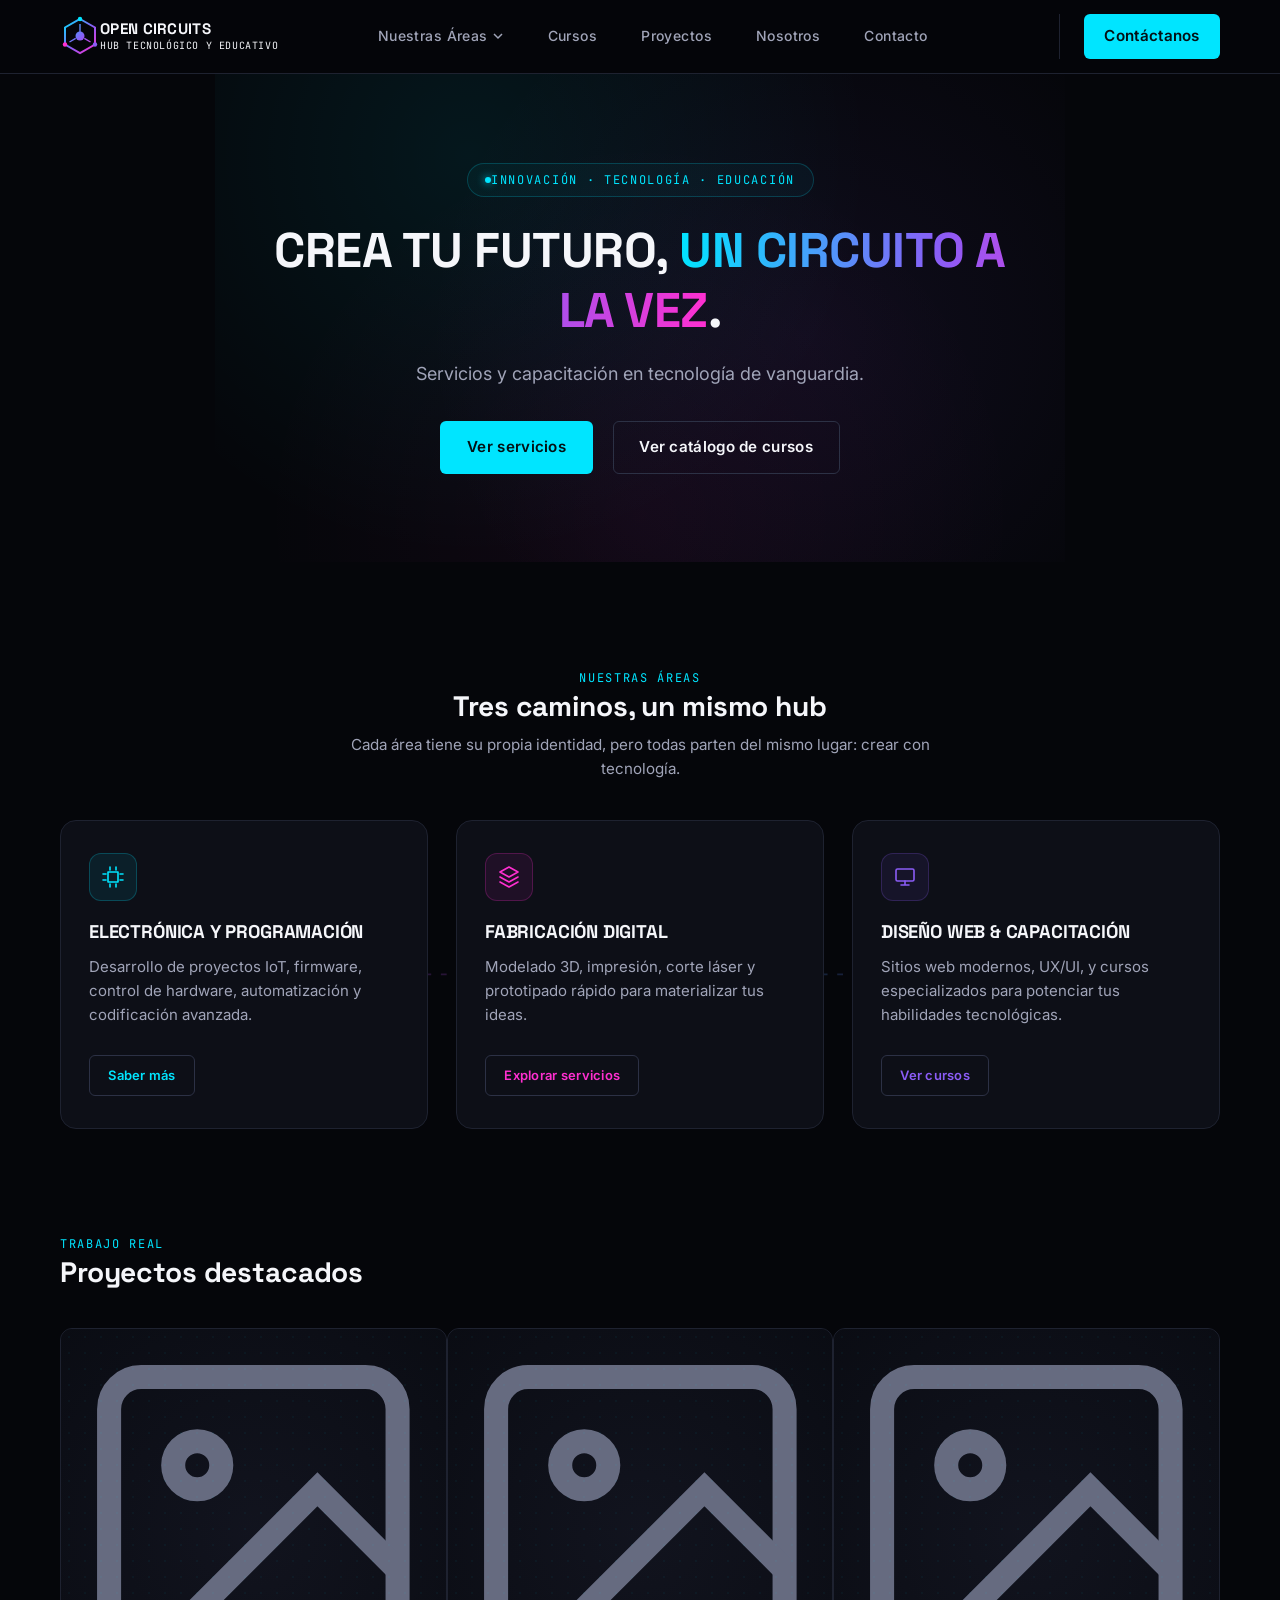
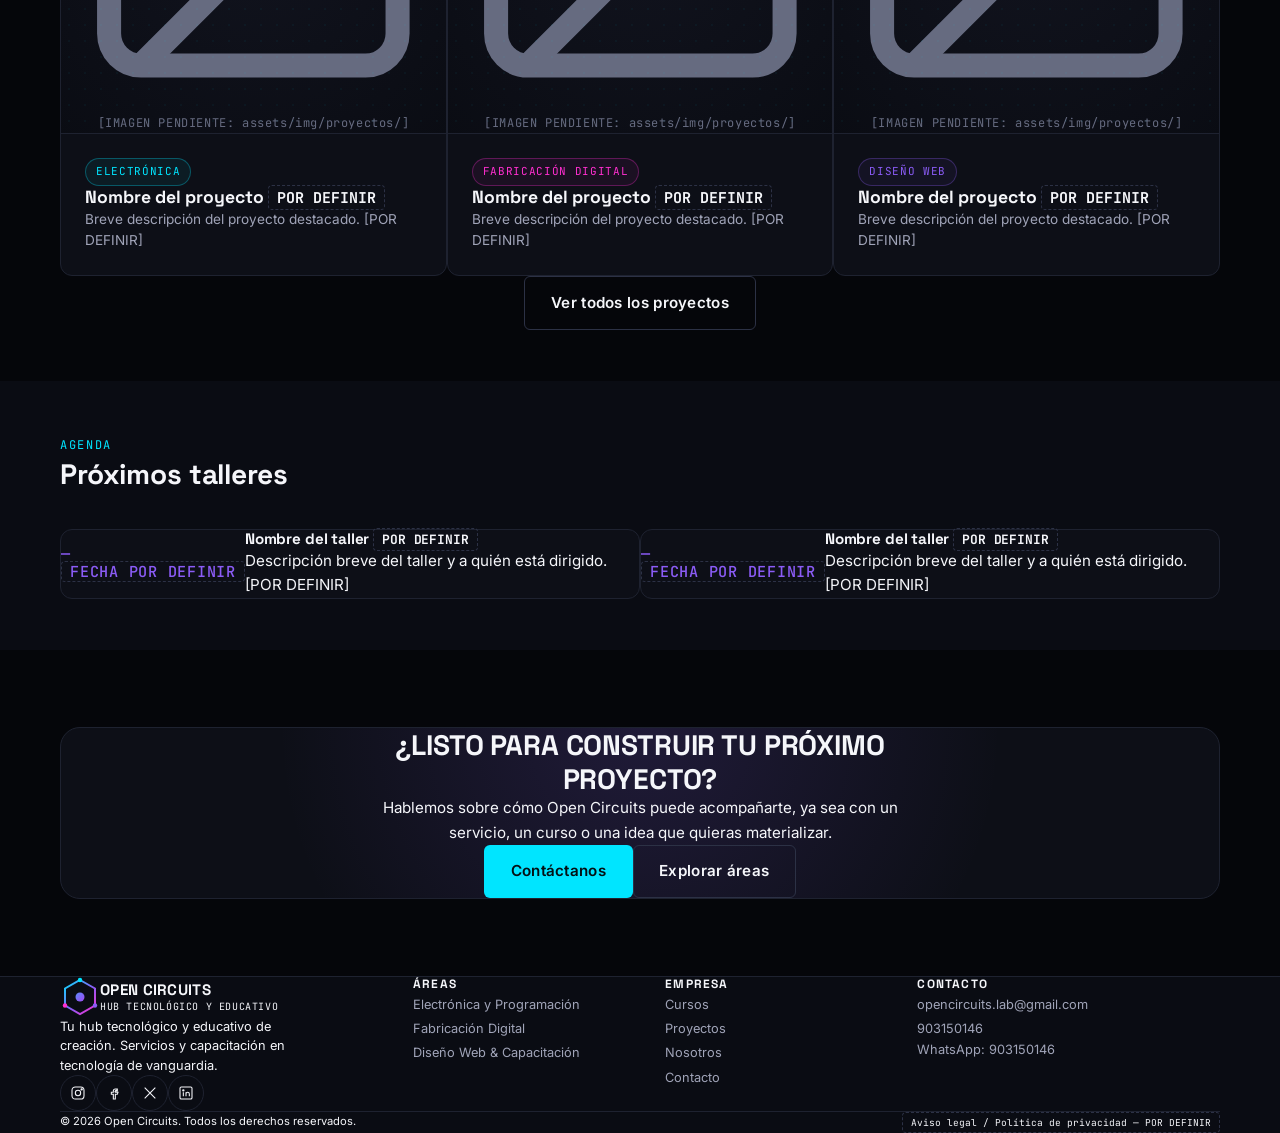
==== commit 6a129503: "Update index.html" ====
--- a/index.html
+++ b/index.html
@@ -324,9 +324,9 @@
       <div class="footer-col">
         <h4>Contacto</h4>
         <ul>
-          <li><p class="placeholder">Correo por definir</p></li>
-          <li><p class="placeholder">Teléfono por definir</p></li>
-          <li><p class="placeholder">Dirección por definir</p></li>
+          <li><a href="mailto:opencircuits.lab@gmail.com">opencircuits.lab@gmail.com</a></li>
+          <li><a href="tel:903150146">903150146</a></li>
+          <li><p>WhatsApp: 903150146</p></li>
         </ul>
       </div>
     </div>
--- a/assets/css/layout.css
+++ b/assets/css/layout.css
@@ -257,17 +257,18 @@
 }
 
 .footer-brand p {
-  margin-top: var(--space-3);
-  font-size: var(--fs-sm);
+  margin-top: var(--space-2);
+  font-size: 0.8rem;
   max-width: 30ch;
+  line-height: 1.5;
 }
 
 .footer-col h4 {
-  font-size: var(--fs-sm);
+  font-size: 0.75rem;
   text-transform: uppercase;
   letter-spacing: 0.1em;
   color: var(--text-primary);
-  margin-bottom: var(--space-4);
+  margin-bottom: var(--space-3);
 }
 
 .footer-col ul {
@@ -278,7 +279,7 @@
 
 .footer-col a,
 .footer-col p {
-  font-size: var(--fs-sm);
+  font-size: 0.8rem;
   color: var(--text-secondary);
 }
 
@@ -317,8 +318,8 @@
   display: flex;
   justify-content: space-between;
   align-items: center;
-  padding-top: var(--space-6);
-  font-size: var(--fs-xs);
+  padding-top: var(--space-4);
+  font-size: 0.7rem;
   color: var(--text-muted);
   flex-wrap: wrap;
   gap: var(--space-3);
--- a/assets/css/components.css
+++ b/assets/css/components.css
@@ -668,17 +668,25 @@
 .contact-info-list {
   display: flex;
   flex-direction: column;
-  gap: var(--space-6);
+  gap: var(--space-3);
 }
 
 .contact-info-item {
   display: flex;
-  gap: var(--space-4);
+  gap: var(--space-3);
+  align-items: flex-start;
+  padding-bottom: var(--space-2);
+  border-bottom: 1px solid var(--border-subtle);
+}
+
+.contact-info-item:last-child {
+  padding-bottom: 0;
+  border-bottom: 0;
 }
 
 .contact-info-icon {
-  width: 44px;
-  height: 44px;
+  width: 36px;
+  height: 36px;
   flex-shrink: 0;
   border-radius: var(--radius-sm);
   border: 1px solid var(--border-subtle);
@@ -689,16 +697,41 @@
 }
 
 .contact-info-icon svg {
-  width: 20px;
-  height: 20px;
+  width: 16px;
+  height: 16px;
 }
 
 .contact-info-item h4 {
-  margin-bottom: var(--space-1);
-}
-
-.contact-info-item p {
-  font-size: var(--fs-sm);
+  margin-bottom: 0.15rem;
+  font-size: 0.75rem;
+  text-transform: uppercase;
+  letter-spacing: 0.04em;
+  color: var(--text-secondary);
+}
+
+.contact-info-item p,
+.contact-info-link {
+  font-size: 0.9rem;
+  color: var(--text-primary);
+}
+
+.contact-info-link {
+  text-decoration: none;
+}
+
+.contact-info-link:hover {
+  color: var(--accent-cyan);
+}
+
+.contact-whatsapp-btn {
+  margin-top: var(--space-1);
+  padding: 0.5rem 0.8rem;
+  font-size: 0.9rem;
+  line-height: 1.2;
+  border-radius: 999px;
+  display: inline-flex;
+  align-items: center;
+  justify-content: center;
 }
 
 /* ---------- Filtros (cursos / proyectos) ---------- */
